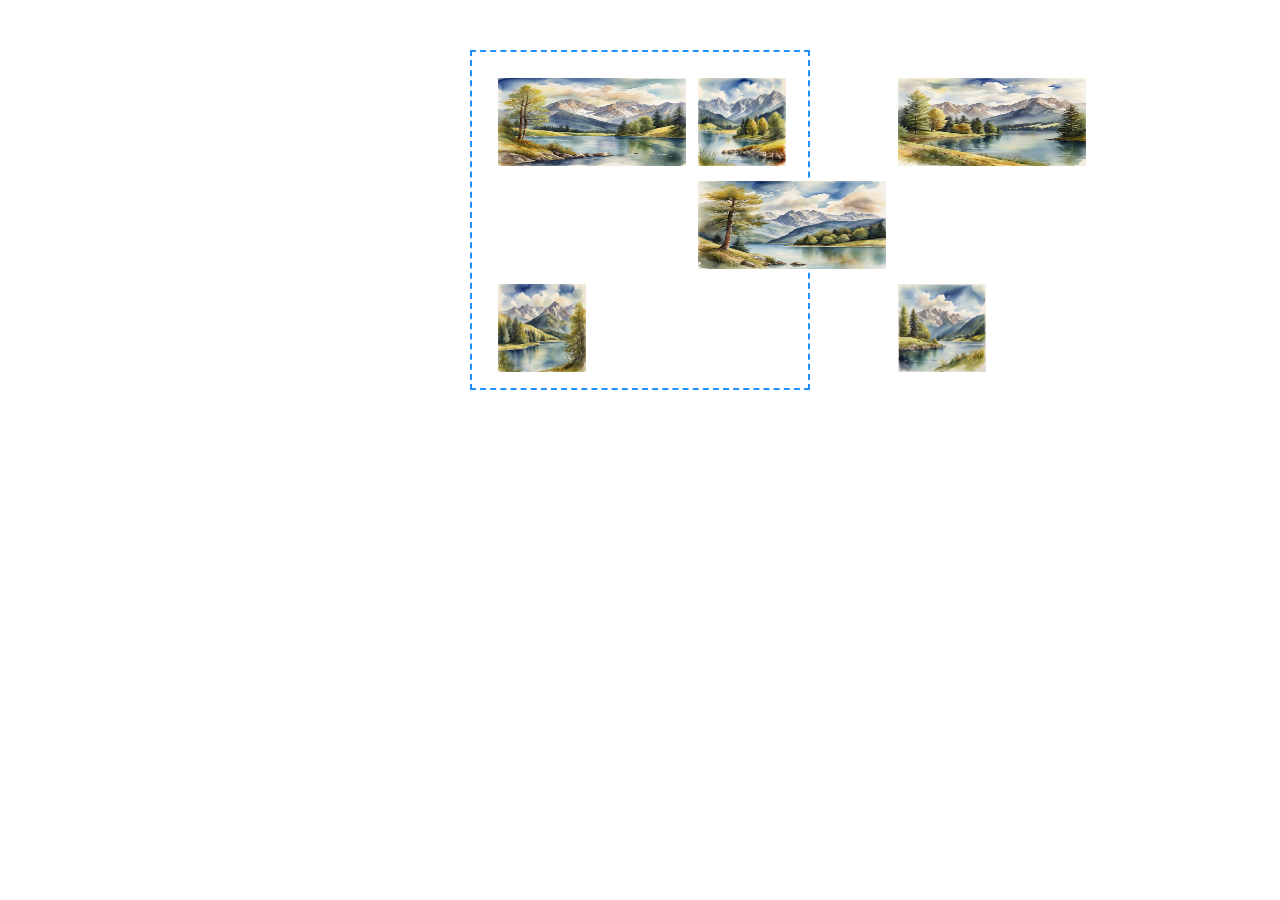
==== page1.html @ 4e2b8e7d "Add page1 with grid layout" ====
<!DOCTYPE html>
<html lang="en">
<head>
    <meta charset="UTF-8">
    <meta name="viewport" content="width=device-width, initial-scale=1.0">
    <title>Page 1</title>
    <link rel="stylesheet" href="style.css" />
</head>
<body>
    <div id="grid-page1">
        <img src="images/M1.jpg" id="img1" class="tall"/>
        <img src="images/M2.jpg" id="img2" class="small"/>
        <img src="images/M3.jpg" id="img3" class="small"/>
        <img src="images/M4.jpg" id="img4" class="tall"/>
        <img src="images/M5.jpg" id="img5" class="tall"/>
        <img src="images/M6.jpg" id="img6" class="small"/>
    </div>
</body>
</html>
---- style.css ----
*{margin:0;
  box-sizing: border-box;}

#grid {
    margin: 50px auto;
    display: grid;
    grid-template-columns: 100px 100px 100px;
    grid-template-rows: 100px 100px 100px;
    gap:0px;

    width: 340px;
    height: 340px;
    padding:20px 10px 10px 20px;
   
    border: 2px dodgerblue dashed;

  
           
}

img{ padding: 6px;}

#img1 {
    grid-column-start: 1;
    grid-column-end: 1;
    grid-row-start: 1;
    grid-row-end: 2;
    
    position: relative;
    top:0px;
   
  }

#img2 {
    grid-column-start: 1;
    grid-column-end: 1;
    grid-row-start: 3;
    grid-row-end: 3;
    
    position: relative;
    top:0px;

}

#img3{
    grid-column-start: 2;
    grid-column-end: 2;
    grid-row-start: 1;
    grid-row-end: 1;

    position: relative;
    top:0px;
  }

#img4 {
    grid-column-start: 2;
    grid-column-end: 2;
    grid-row-start: 2;
    grid-row-end: 3;

    position: relative;
    top:0px;

   
}

#img5 {
    grid-column-start: 3;
    grid-column-end: 3;
    grid-row-start: 1;
    grid-row-end: 2;

    position: relative;
    top:0px;
  }

#img6 {
    grid-column-start: 3;
    grid-column-end: 3;
    grid-row-start: 3;
    grid-row-end: 3;

    position: relative;
    top:0px;
   
}


.tall{height:200px; width:100px;}

.small{height:100px; width: 100px;}

/* P58c3 */
#grid-page1 {
    margin: 50px auto;
    display: grid;
    grid-template-columns: 1fr 1fr 1fr;
    grid-template-rows: 1fr 1fr;
    gap: 0px;

    width: 340px;
    height: 340px;
    padding: 20px 10px 10px 20px;

    border: 2px dodgerblue dashed;
}

#grid-page1 img {
    padding: 6px;
}

#grid-page1 .tall {
    height: 100px;
    width: 200px;
}

#grid-page1 .small {
    height: 100px;
    width: 100px;
}
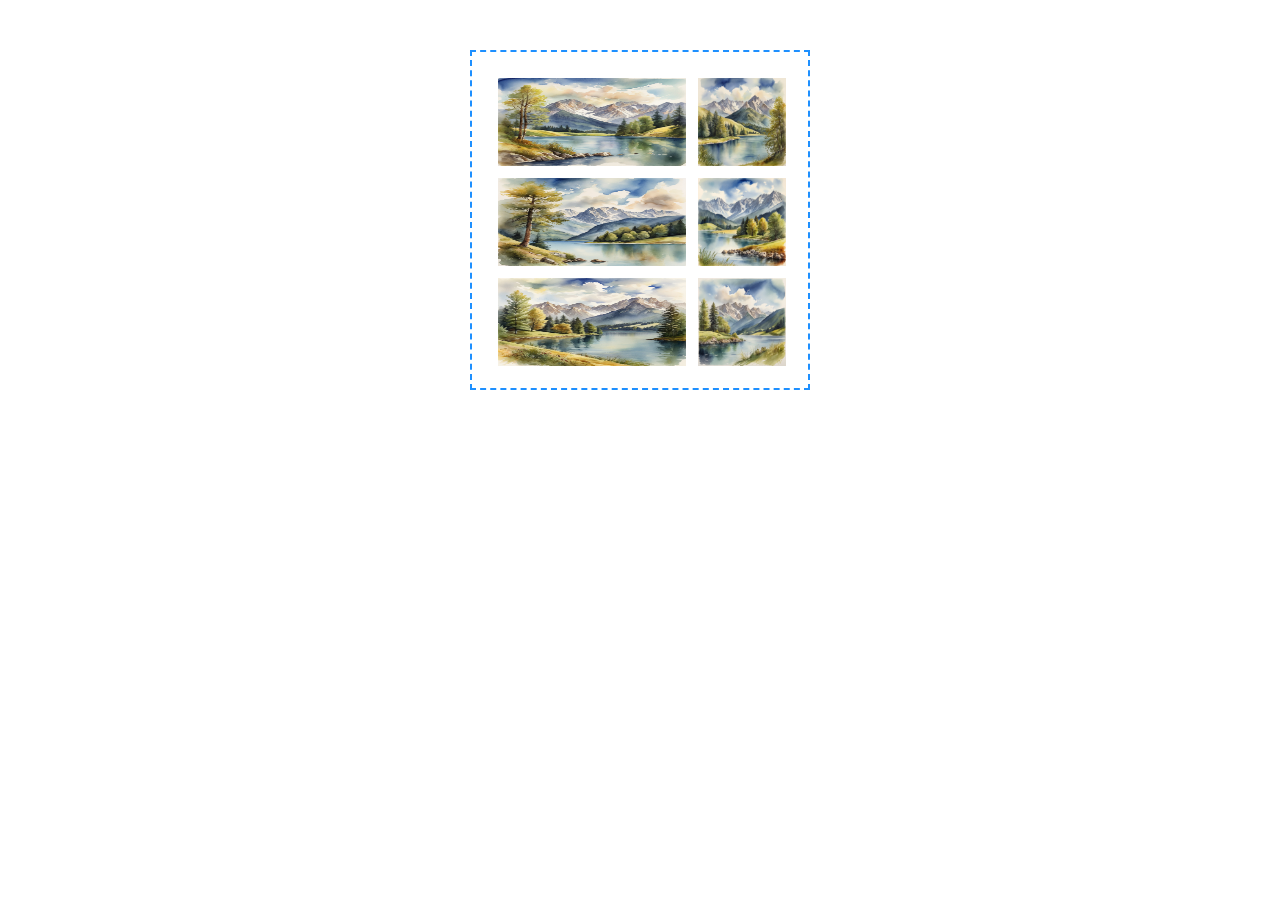
==== commit e93bb049: "Update page1.html to use new stylesheet and grid layout" ====
--- a/page1.html
+++ b/page1.html
@@ -4,15 +4,15 @@
     <meta charset="UTF-8">
     <meta name="viewport" content="width=device-width, initial-scale=1.0">
     <title>Page 1</title>
-    <link rel="stylesheet" href="style.css" />
+    <link rel="stylesheet" href="style2.css" />
 </head>
 <body>
     <div id="grid-page1">
-        <img src="images/M1.jpg" id="img1" class="tall"/>
+        <img src="images/M1.jpg" id="img1" class="wide"/>
         <img src="images/M2.jpg" id="img2" class="small"/>
         <img src="images/M3.jpg" id="img3" class="small"/>
-        <img src="images/M4.jpg" id="img4" class="tall"/>
-        <img src="images/M5.jpg" id="img5" class="tall"/>
+        <img src="images/M4.jpg" id="img4" class="wide"/>
+        <img src="images/M5.jpg" id="img5" class="wide"/>
         <img src="images/M6.jpg" id="img6" class="small"/>
     </div>
 </body>
--- a/style2.css
+++ b/style2.css
@@ -0,0 +1,87 @@
+*{margin:0;
+  box-sizing: border-box;}
+
+#grid-page1 {
+    margin: 50px auto;
+    display: grid;
+    grid-template-columns: 200px 100px;
+    grid-template-rows: 100px 100px 100px;
+    gap:0px;
+
+    width: 340px;
+    height: 340px;
+    padding:20px 10px 10px 20px;
+   
+    border: 2px dodgerblue dashed;
+}
+
+img{ padding: 6px;}
+
+#img1 {
+    grid-column-start: 1;
+    grid-column-end: 2;
+    grid-row-start: 1;
+    grid-row-end: 1;
+    
+    position: relative;
+    top:0px;
+   
+  }
+
+#img2 {
+    grid-column-start: 2;
+    grid-column-end: 2;
+    grid-row-start: 1;
+    grid-row-end: 1;
+    
+    position: relative;
+    top:0px;
+
+}
+
+#img3{
+    grid-column-start: 2;
+    grid-column-end: 2;
+    grid-row-start: 2;
+    grid-row-end: 2;
+
+    position: relative;
+    top:0px;
+  }
+
+#img4 {
+    grid-column-start: 1;
+    grid-column-end: 2;
+    grid-row-start: 2;
+    grid-row-end: 2;
+
+    position: relative;
+    top:0px;
+
+   
+}
+
+#img5 {
+    grid-column-start: 1;
+    grid-column-end: 2;
+    grid-row-start: 3;
+    grid-row-end: 3;
+
+    position: relative;
+    top:0px;
+  }
+
+#img6 {
+    grid-column-start: 2;
+    grid-column-end: 2;
+    grid-row-start: 3;
+    grid-row-end: 3;
+
+    position: relative;
+    top:0px;
+   
+}
+
+.wide{height:100px; width:200px;}
+
+.small{height:100px; width: 100px;}
